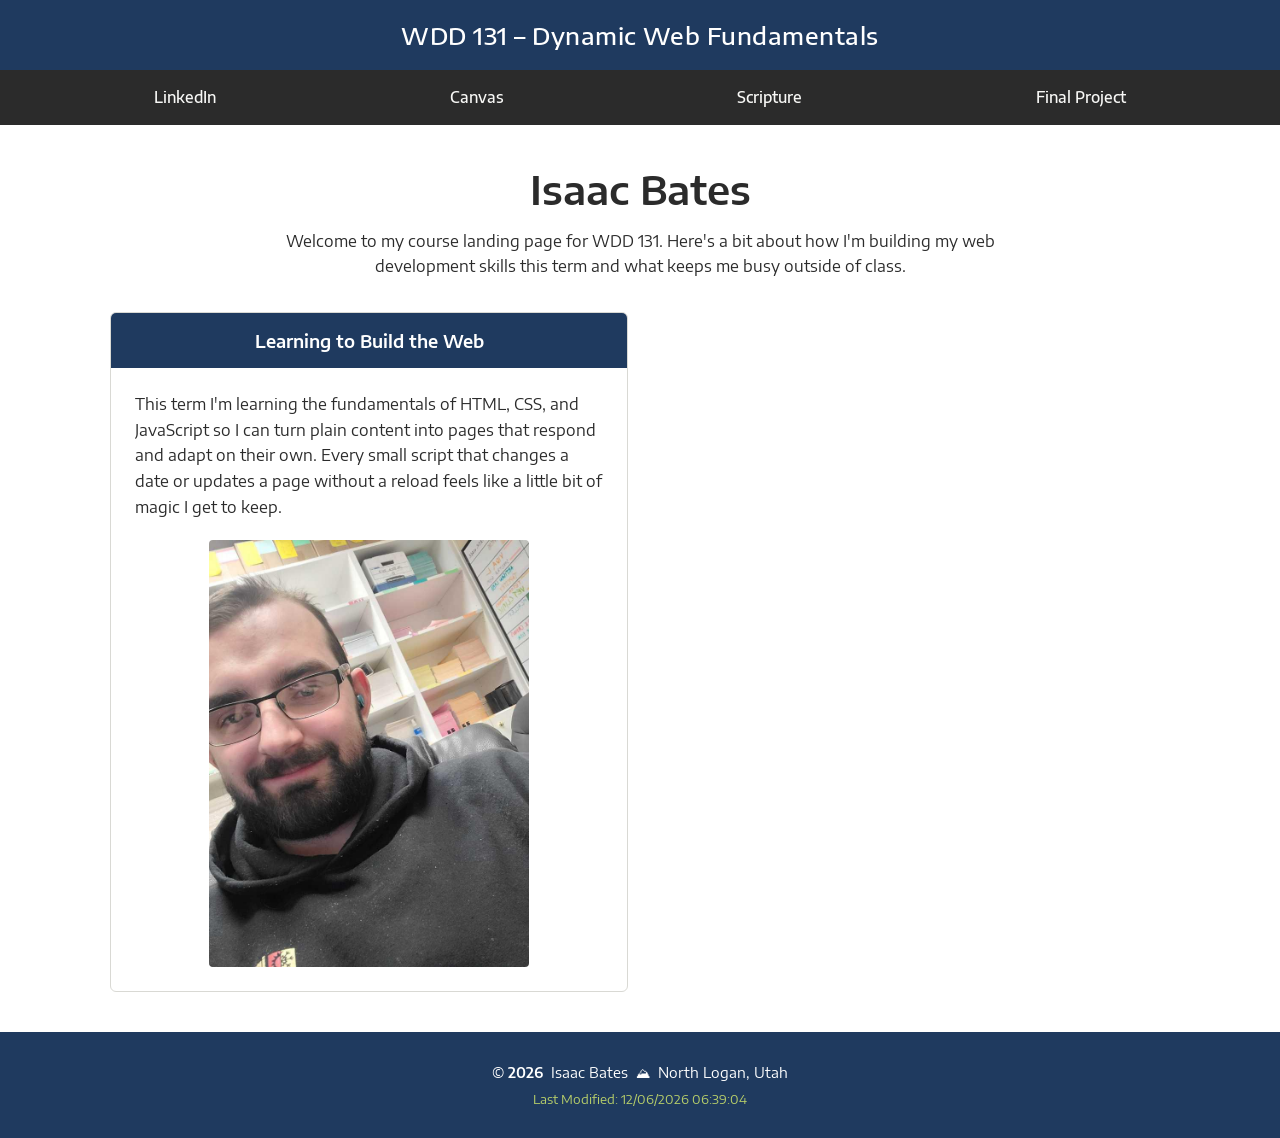
==== index.html @ 926609aa "week01 assignment" ====
<!DOCTYPE html>
<html lang="en">
<head>
  <meta charset="UTF-8">
  <meta name="viewport" content="width=device-width, initial-scale=1.0">
  <title>WDD 131 – Dynamic Web Fundamentals – Isaac Bates</title>
  <meta name="description" content="WDD 131 – Dynamic Web Fundamentals course landing page for Isaac Bates, a BYU-Idaho student learning HTML, CSS, and JavaScript fundamentals for building dynamic web pages.">
  <meta name="author" content="Isaac Bates">

  <link rel="preconnect" href="https://fonts.googleapis.com">
  <link rel="preconnect" href="https://fonts.gstatic.com" crossorigin>
  <link href="https://fonts.googleapis.com/css2?family=Encode+Sans+Semi+Expanded:wght@400;500;600;700&display=swap" rel="stylesheet">

  <link rel="stylesheet" href="styles/base.css">
  <script src="scripts/getdates.js" defer></script>
</head>
<body>

  <header>
    <span id="course-title">WDD 131 – Dynamic Web Fundamentals</span>
    <nav>
      <ul>
        <li><a href="https://www.linkedin.com/in/isaac-bates843431" target="_blank" rel="noopener">LinkedIn</a></li>
        <li><a href="https://byupw.instructure.com/" target="_blank" rel="noopener">Canvas</a></li>
        <li><a href="https://www.churchofjesuschrist.org/study/scriptures/bofm/2-ne/2?lang=eng&id=p25#p25" target="_blank" rel="noopener">Scripture</a></li>
        <li><a href="final-project/index.html">Final Project</a></li>
      </ul>
    </nav>
  </header>

  <main>
    <h1>Isaac Bates</h1>
    <p class="intro">Welcome to my course landing page for WDD 131. Here's a bit about how I'm building my web development skills this term and what keeps me busy outside of class.</p>

    <div class="cards-grid">
      <section class="card">
        <h2>Learning to Build the Web</h2>
        <div class="card-body">
          <p>This term I'm learning the fundamentals of HTML, CSS, and JavaScript so I can turn plain content into pages that respond and adapt on their own. Every small script that changes a date or updates a page without a reload feels like a little bit of magic I get to keep.</p>
          <img src="images/profile.jpg" alt="Isaac Bates Profile picture" width="320" height="320" loading="lazy">
        </div>
      </section>
    </div>
  </main>

  <footer>
    <p>&copy; <span id="currentyear"></span> &nbsp;Isaac Bates &nbsp;⛰&nbsp; North Logan, Utah</p>
    <p id="lastModified"></p>
  </footer>

</body>
</html>
---- styles/base.css ----
/* ==========================================================================
   WDD 131 — Home Page
   Palette: ink navy, near-black nav, warm sand, ochre accent, moss last-mod
   Type: Encode Sans Semi Expanded (headings + body)
   ========================================================================== */

:root {
  --ink-navy: #1f3a5f;
  --nav-dark: #2b2b2b;
  --sand: #f7f7f5;
  --sand-dark: #d9d9d4;
  --ochre: #c98a3e;
  --moss: #b8cf6a;
  --text: #2b2b2b;

  --font-body: "Encode Sans Semi Expanded", Arial, sans-serif;
}

* {
  box-sizing: border-box;
}

body {
  margin: 0;
  font-family: var(--font-body);
  color: var(--text);
  background-color: #ffffff;
  line-height: 1.6;
}

img {
  max-width: 100%;
  height: auto;
  display: block;
}

a {
  color: inherit;
}

/* ---------- Header ---------- */

header {
  background-color: var(--ink-navy);
  color: #ffffff;
}

#course-title {
  display: block;
  font-weight: 500;
  font-size: clamp(1.2rem, 3vw, 1.5rem);
  letter-spacing: 0.02em;
  text-align: center;
  padding: 1rem 1rem;
}

nav {
  background-color: var(--nav-dark);
}

nav ul {
  list-style: none;
  display: flex;
  justify-content: space-between;
  flex-wrap: wrap;
  gap: 0.5rem 1.5rem;
  margin: 0;
  padding: 0.9rem clamp(1rem, 6vw, 4rem);
  max-width: 1100px;
  margin-inline: auto;
}

nav a {
  position: relative;
  text-decoration: none;
  font-weight: 500;
  font-size: 0.95rem;
  color: var(--sand);
  padding-bottom: 0.3rem;
}

nav a::after {
  content: "";
  position: absolute;
  left: 0;
  bottom: 0;
  width: 100%;
  height: 2px;
  background-color: var(--ochre);
  transform: scaleX(0);
  transform-origin: left;
  transition: transform 0.25s ease;
}

nav a:hover::after,
nav a:focus-visible::after {
  transform: scaleX(1);
}

nav a:focus-visible {
  outline: 2px solid var(--ochre);
  outline-offset: 3px;
}

/* ---------- Main ---------- */

main {
  max-width: 1100px;
  margin: 2rem auto 2.5rem;
  padding: 0 1.25rem;
}

h1 {
  font-weight: 600;
  font-size: clamp(1.9rem, 4vw, 2.5rem);
  color: var(--text);
  text-align: center;
  margin-bottom: 0.5rem;
}

.intro {
  max-width: 68ch;
  text-align: center;
  margin: 0 auto 2rem;
  color: var(--text);
}

.cards-grid {
  display: grid;
  grid-template-columns: 1fr 1fr;
  gap: 1.5rem;
  align-items: start;
}

.cards-grid .card-body {
  align-items: center;
}

.cards-grid .card-body img {
  max-width: 85%;
  margin: 0 auto;
}

section.card {
  border: 1px solid var(--sand-dark);
  border-radius: 6px;
  overflow: hidden;
  background-color: #ffffff;
}

section.card h2 {
  background-color: var(--ink-navy);
  color: #ffffff;
  margin: 0;
  padding: 0.85rem 1rem;
  text-align: center;
  font-weight: 600;
  font-size: 1.1rem;
}

.card-body {
  padding: 1.5rem;
  display: flex;
  flex-direction: column;
  gap: 1.25rem;
}

.card-body img {
  border-radius: 4px;
}

.card-body p {
  margin: 0;
}

@media (max-width: 700px) {
  .cards-grid {
    grid-template-columns: 1fr;
  }
}

/* ---------- Footer ---------- */

footer {
  background-color: var(--ink-navy);
  color: #ffffff;
  text-align: center;
  padding: 1.5rem 1rem;
  font-size: 0.9rem;
}

footer p {
  margin: 0.3rem 0;
}

#currentyear {
  font-weight: 600;
}

#lastModified {
  color: var(--moss);
  font-size: 0.8rem;
}
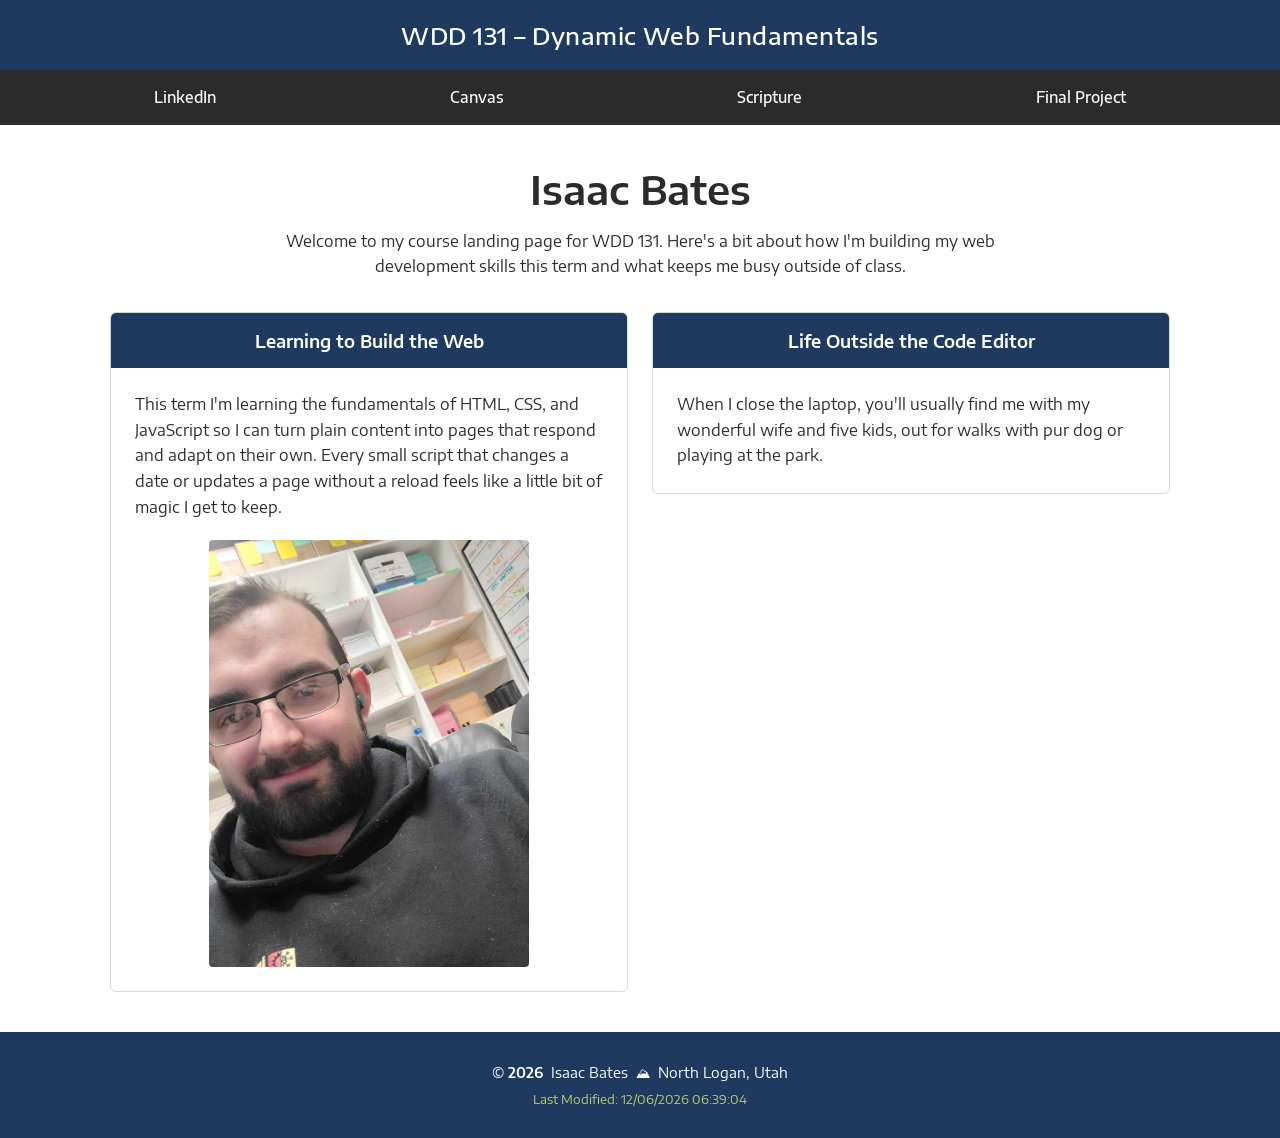
==== commit 5129d23b: "week 01 assignment" ====
--- a/index.html
+++ b/index.html
@@ -4,7 +4,7 @@
   <meta charset="UTF-8">
   <meta name="viewport" content="width=device-width, initial-scale=1.0">
   <title>WDD 131 – Dynamic Web Fundamentals – Isaac Bates</title>
-  <meta name="description" content="WDD 131 – Dynamic Web Fundamentals course landing page for Isaac Bates, a BYU-Idaho student learning HTML, CSS, and JavaScript fundamentals for building dynamic web pages.">
+  <meta name="description" content="WDD 131 – Dynamic Web Fundamentals course landing page for Isaac Bates, learning HTML, CSS, and JavaScript fundamentals.">
   <meta name="author" content="Isaac Bates">
 
   <link rel="preconnect" href="https://fonts.googleapis.com">
@@ -40,6 +40,13 @@
           <img src="images/profile.jpg" alt="Isaac Bates Profile picture" width="320" height="320" loading="lazy">
         </div>
       </section>
+
+      <section class="card">
+        <h2>Life Outside the Code Editor</h2>
+        <div class="card-body">
+          <p>When I close the laptop, you'll usually find me with my wonderful wife and five kids, out for walks with pur dog or playing at the park.</p>
+        </div>
+      </section>
     </div>
   </main>
 
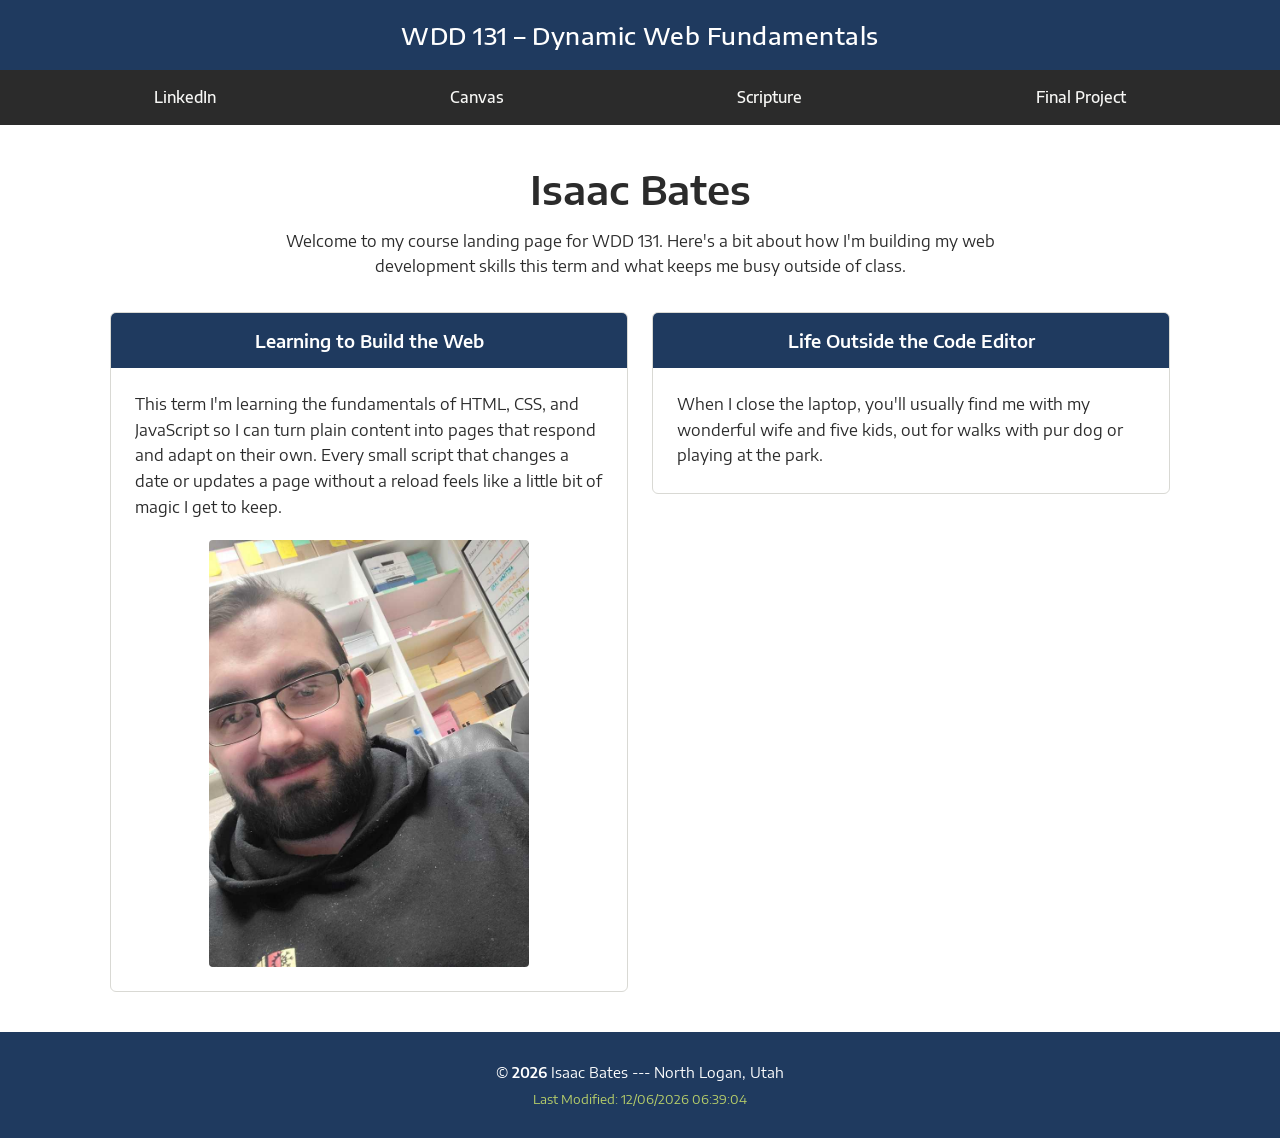
==== commit 974f7d00: "Week 01 assignment" ====
--- a/index.html
+++ b/index.html
@@ -51,7 +51,7 @@
   </main>
 
   <footer>
-    <p>&copy; <span id="currentyear"></span> &nbsp;Isaac Bates &nbsp;⛰&nbsp; North Logan, Utah</p>
+    <p>&copy; <span id="currentyear"></span> Isaac Bates --- North Logan, Utah</p>
     <p id="lastModified"></p>
   </footer>
 
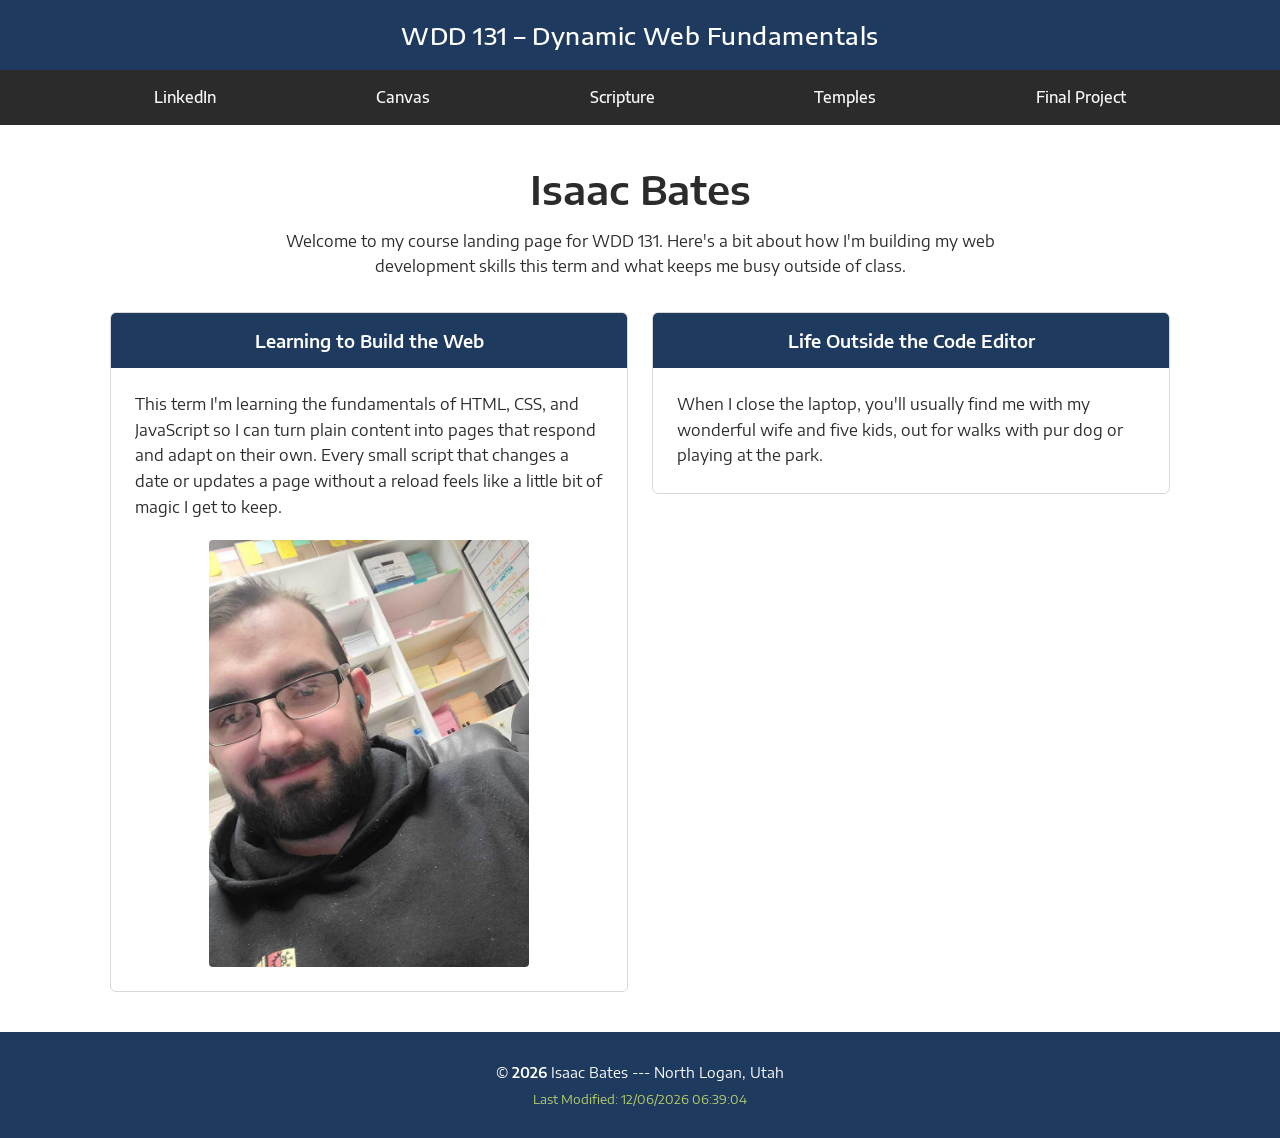
==== commit ffa64492: "week 2 assignment" ====
--- a/index.html
+++ b/index.html
@@ -23,6 +23,7 @@
         <li><a href="https://www.linkedin.com/in/isaac-bates843431" target="_blank" rel="noopener">LinkedIn</a></li>
         <li><a href="https://byupw.instructure.com/" target="_blank" rel="noopener">Canvas</a></li>
         <li><a href="https://www.churchofjesuschrist.org/study/scriptures/bofm/2-ne/2?lang=eng&id=p25#p25" target="_blank" rel="noopener">Scripture</a></li>
+        <li><a href="temples.html" target="_blank" rel="noopener">Temples</a></li>
         <li><a href="final-project/index.html">Final Project</a></li>
       </ul>
     </nav>
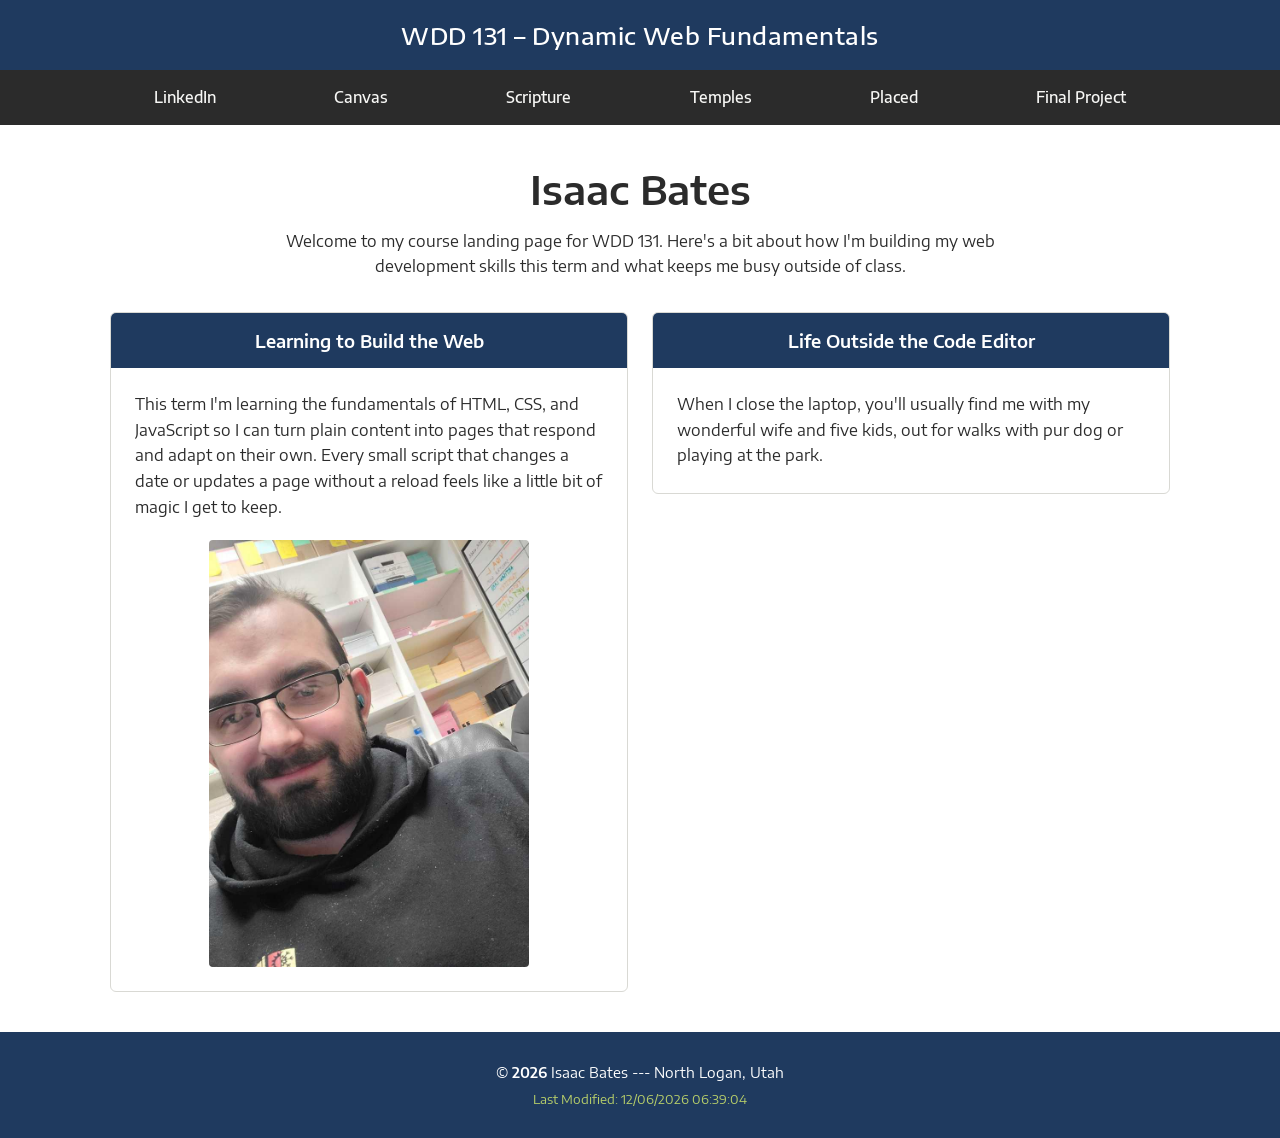
==== commit 0376f26f: "Week 03 assignment" ====
--- a/index.html
+++ b/index.html
@@ -24,6 +24,7 @@
         <li><a href="https://byupw.instructure.com/" target="_blank" rel="noopener">Canvas</a></li>
         <li><a href="https://www.churchofjesuschrist.org/study/scriptures/bofm/2-ne/2?lang=eng&id=p25#p25" target="_blank" rel="noopener">Scripture</a></li>
         <li><a href="temples.html" target="_blank" rel="noopener">Temples</a></li>
+        <li><a href="place.html" target="_blank" rel="noopener">Placed</a></li>
         <li><a href="final-project/index.html">Final Project</a></li>
       </ul>
     </nav>
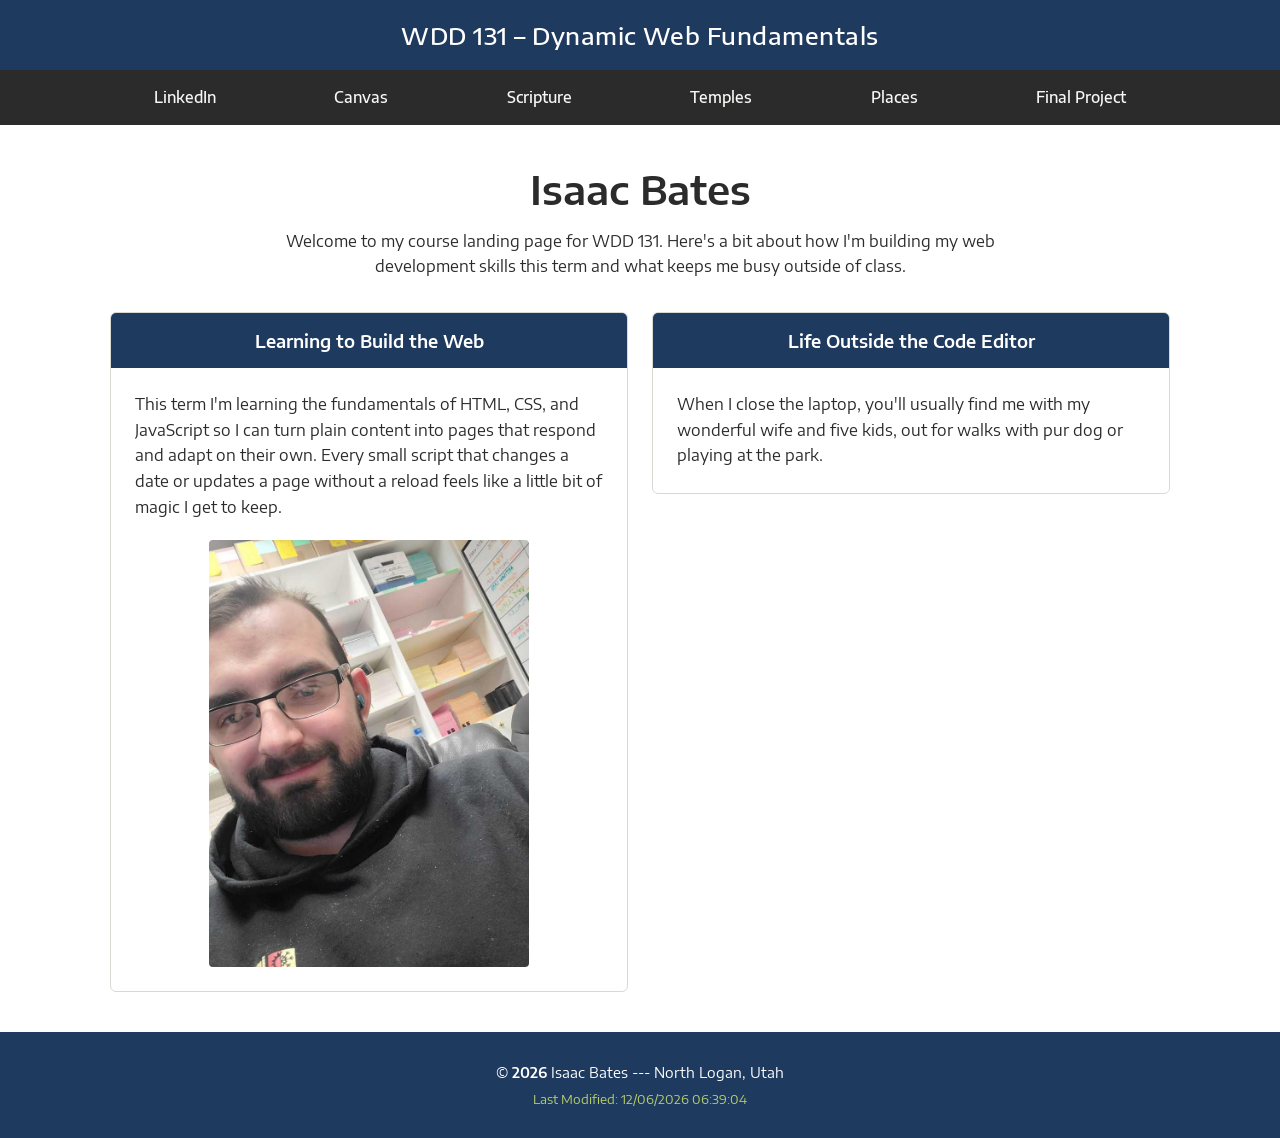
==== commit 687b13fb: "week 3 spelling" ====
--- a/index.html
+++ b/index.html
@@ -24,7 +24,7 @@
         <li><a href="https://byupw.instructure.com/" target="_blank" rel="noopener">Canvas</a></li>
         <li><a href="https://www.churchofjesuschrist.org/study/scriptures/bofm/2-ne/2?lang=eng&id=p25#p25" target="_blank" rel="noopener">Scripture</a></li>
         <li><a href="temples.html" target="_blank" rel="noopener">Temples</a></li>
-        <li><a href="place.html" target="_blank" rel="noopener">Placed</a></li>
+        <li><a href="place.html" target="_blank" rel="noopener">Places</a></li>
         <li><a href="final-project/index.html">Final Project</a></li>
       </ul>
     </nav>
